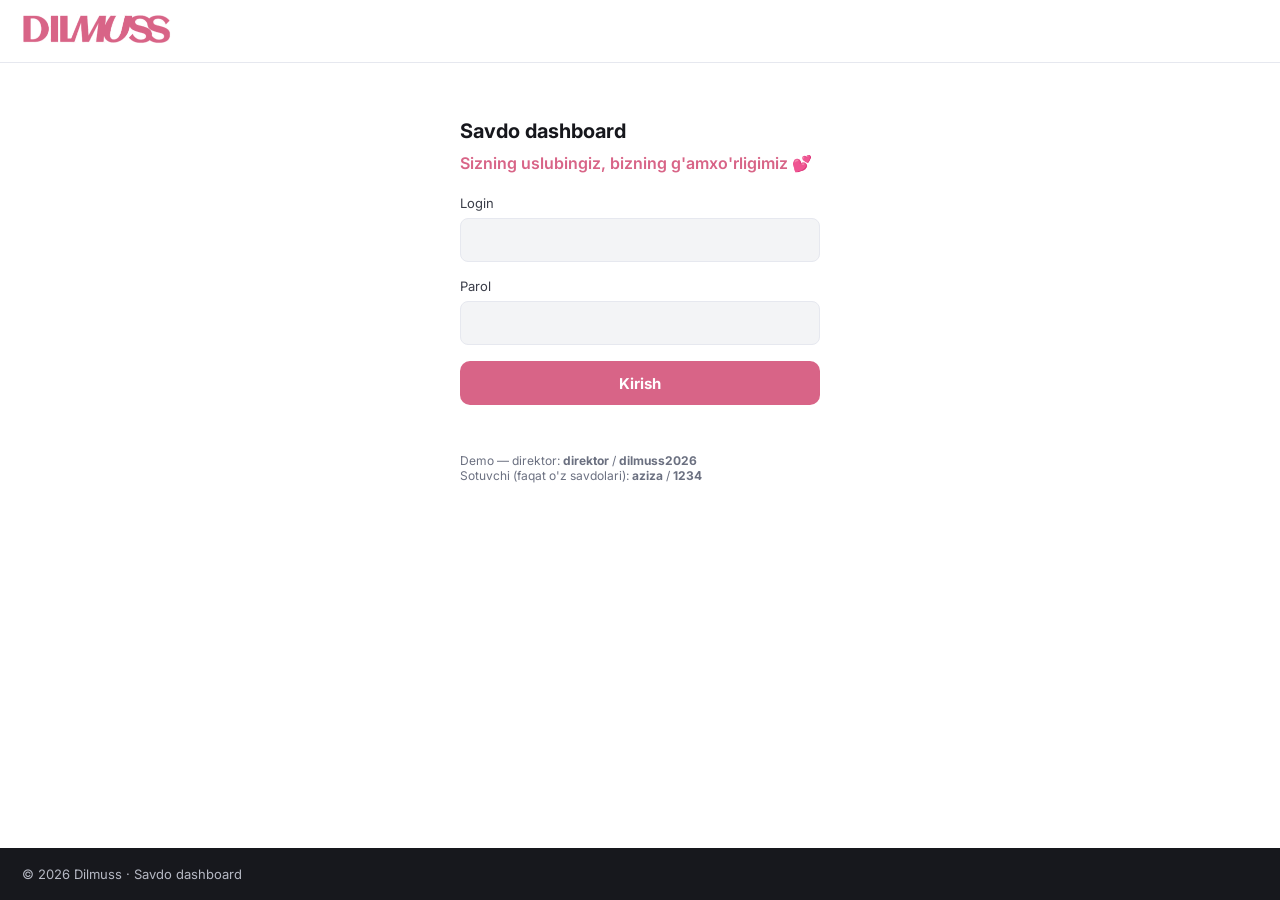
==== index.html @ 39a5c0d3 "Dilmuss savdo dashboard: filiallar, sotuvchilar, ballar va mukofotlar" ====
<!doctype html>
<html lang="uz">
<head>
  <meta charset="utf-8">
  <meta name="viewport" content="width=device-width, initial-scale=1">
  <meta name="robots" content="noindex, nofollow">
  <title>Dilmuss — kirish</title>
  <link rel="preconnect" href="https://fonts.googleapis.com">
  <link href="https://fonts.googleapis.com/css2?family=Inter:wght@400;500;600;700;800;900&display=swap" rel="stylesheet">
  <link rel="stylesheet" href="style.css">
  <link rel="stylesheet" href="dilmuss.css">
  <script src="app.js"></script>
</head>
<body>
  <header class="topbar">
    <a href="index.html" class="logo"><img class="brand-logo" src="logo.png" alt="Dilmuss"></a>
  </header>

  <main class="login-wrap">
    <form class="login-box" id="loginForm" autocomplete="on">
      <h1>Savdo dashboard</h1>
      <p style="color:var(--orange);font-weight:600;margin:-14px 0 22px">Sizning uslubingiz, bizning g'amxo'rligimiz 💕</p>
      <div class="field">
        <label for="login">Login</label>
        <input id="login" name="login" type="text" required autocomplete="username">
      </div>
      <div class="field">
        <label for="password">Parol</label>
        <input id="password" name="password" type="password" required autocomplete="current-password">
      </div>
      <button class="btn btn-block" type="submit">Kirish</button>
      <div class="error" id="error"></div>
      <p class="hint">
        Demo — direktor: <b>direktor</b> / <b>dilmuss2026</b><br>
        Sotuvchi (faqat o'z savdolari): <b>aziza</b> / <b>1234</b>
      </p>
    </form>
  </main>

  <footer class="footer" id="foot"></footer>

  <script>
    document.getElementById("foot").textContent = `© ${new Date().getFullYear()} Dilmuss · Savdo dashboard`;
    if (Auth.isLoggedIn()) location.replace("dashboard.html");
    document.getElementById("loginForm").addEventListener("submit", (e) => {
      e.preventDefault();
      const ok = Auth.login(document.getElementById("login").value.trim(), document.getElementById("password").value);
      if (ok) location.href = "dashboard.html";
      else document.getElementById("error").textContent = "Login yoki parol noto'g'ri";
    });
  </script>
</body>
</html>
---- style.css ----
:root {
  --orange: #ff6b00;
  --orange-dark: #e55f00;
  --orange-soft: #fff1e6;
  --bg: #f7f7f8;
  --card: #ffffff;
  --text: #16171c;
  --muted: #6b7080;
  --border: #e6e8ef;
  --input: #f3f4f6;
  --dark: #17181d;
  --green: #16a34a;
  --red: #dc2626;
  --radius: 14px;
}

* { box-sizing: border-box; margin: 0; padding: 0; }

body {
  font-family: "Inter", system-ui, -apple-system, "Segoe UI", sans-serif;
  background: var(--bg);
  color: var(--text);
  min-height: 100vh;
  display: flex;
  flex-direction: column;
}
a { color: inherit; text-decoration: none; }
button { font-family: inherit; cursor: pointer; }

/* ---------- Logo ---------- */
.logo { display: inline-flex; flex-direction: column; line-height: 1; }
.logo-text { font-weight: 900; font-size: 24px; letter-spacing: 1px; color: var(--dark); }
.logo-text span { color: var(--orange); }
.logo-sub {
  margin-top: 3px; font-size: 7px; font-weight: 700; letter-spacing: 1.5px;
  color: #fff; background: var(--orange); padding: 2px 6px; border-radius: 2px;
  text-transform: uppercase; align-self: flex-start;
}

/* ---------- Login ---------- */
.topbar { background: #fff; border-bottom: 1px solid var(--border); padding: 14px 22px; }
.footer { background: var(--dark); color: #b6b9c4; font-size: 13px; padding: 18px 22px; margin-top: auto; }
.login-wrap { flex: 1; display: flex; justify-content: center; padding: 56px 16px; background: #fff; }
.login-box { width: 100%; max-width: 360px; }
.login-box h1 { font-size: 20px; margin-bottom: 24px; }
.field { margin-bottom: 16px; }
.field label { display: block; font-size: 13px; color: #3a3d48; margin-bottom: 7px; }
.field input {
  width: 100%; height: 44px; border: 1px solid var(--border); background: var(--input);
  border-radius: 8px; padding: 0 12px; font-size: 15px; outline: none; transition: .15s;
}
.field input:focus { border-color: var(--orange); background: #fff; box-shadow: 0 0 0 3px var(--orange-soft); }
.error { color: var(--red); font-size: 13px; margin-top: 12px; min-height: 18px; }
.hint { margin-top: 18px; font-size: 12px; color: var(--muted); }

/* ---------- Buttons ---------- */
.btn {
  height: 44px; border: 0; border-radius: 10px; background: var(--orange); color: #fff;
  font-weight: 700; font-size: 15px; padding: 0 18px; transition: .15s;
}
.btn:hover { background: var(--orange-dark); }
.btn-block { width: 100%; }
.chip {
  height: 42px; padding: 0 15px; border-radius: 10px; border: 1px solid var(--border);
  background: var(--input); color: var(--text); font-size: 15px; font-weight: 500; transition: .12s;
}
.chip:hover { background: #e9eaee; }
.chip.active { background: var(--orange); border-color: var(--orange); color: #fff; font-weight: 700; }
.chip.sm { height: 38px; font-size: 14px; }
input[type="date"] {
  height: 42px; border: 1px solid var(--border); background: var(--input); border-radius: 10px;
  padding: 0 12px; font-family: inherit; font-size: 15px; color: var(--text);
}

/* ---------- Layout ---------- */
.layout { flex: 1; display: flex; }
.sidebar {
  width: 268px; flex-shrink: 0; background: #fff; border-right: 1px solid var(--border);
  padding: 20px 4px 16px; position: sticky; top: 0; height: 100vh; overflow-y: auto;
  display: flex; flex-direction: column;
}
.side-logo { margin: 0 16px 22px; }
.nav-title { font-size: 12px; letter-spacing: 1.6px; text-transform: uppercase; color: #8b8f9c; margin: 10px 16px 8px; }
.nav { margin-bottom: 12px; }
.nav a {
  display: flex; align-items: center; gap: 14px; padding: 12px 18px; border-radius: 10px; margin: 0 4px 2px;
  color: #2b2e38; font-size: 17px;
}
.nav a i { font-style: normal; width: 18px; text-align: center; font-size: 15px; color: #555a68; }
.nav a:hover { background: var(--input); }
.nav a.active { background: var(--orange); color: #fff; font-weight: 700; }
.nav a.active i { color: #fff; }
.side-foot { margin-top: auto; padding: 12px 16px 0; font-size: 13px; color: #8b8f9c; line-height: 1.6; }

.content { flex: 1; min-width: 0; padding: 24px 28px 40px; }
.page-head { display: flex; justify-content: space-between; align-items: flex-start; gap: 16px; flex-wrap: wrap; margin-bottom: 18px; }
.page-head h1 { font-size: 32px; letter-spacing: -.5px; }
.page-head p { color: #4a4e5a; font-size: 16px; margin-top: 6px; }
.head-actions { display: flex; align-items: center; gap: 10px; flex-wrap: wrap; }
.updated { font-size: 13px; color: var(--muted); }

.mobile-bar { display: none; align-items: center; gap: 12px; margin-bottom: 16px; }
.menu-btn { background: none; border: 0; padding: 4px; }
.backdrop { display: none; }

/* ---------- Cards ---------- */
.card { background: var(--card); border: 1px solid var(--border); border-radius: var(--radius); padding: 20px 22px; margin-bottom: 14px; }
.filter-row { display: flex; align-items: center; gap: 10px; flex-wrap: wrap; }
.filter-row .lbl { color: var(--muted); font-size: 15px; margin-right: 2px; }
.filter-row .sep { color: #b8bbc6; }
.range-text { color: var(--muted); font-size: 14px; margin-top: 12px; }
.mode-desc { color: #3a3d48; font-size: 15px; }

.sec-head { display: flex; align-items: baseline; gap: 14px; flex-wrap: wrap; margin: 30px 0 14px; }
.sec-head h2 { font-size: 20px; }
.sec-head span { color: var(--muted); font-size: 15px; }
.sub-head { display: flex; align-items: baseline; gap: 14px; flex-wrap: wrap; margin-bottom: 12px; }
.sub-head h3 { font-size: 19px; }
.sub-head span { color: var(--muted); font-size: 15px; }

.kpis { display: grid; grid-template-columns: repeat(4, 1fr); gap: 14px; margin-bottom: 14px; }
.kpis .card { margin: 0; min-height: 146px; }
.kpi .label { font-size: 15px; color: #3a3d48; }
.kpi .value { font-size: clamp(22px, 2.1vw, 32px); white-space: nowrap; font-weight: 800; margin: 10px 0 8px; letter-spacing: -.5px; font-variant-numeric: tabular-nums; }
.kpi .value.neg { color: var(--red); }
.kpi .value.pos { color: var(--green); }
.kpi .sub { font-size: 14px; color: var(--muted); }

.progress-row { display: grid; grid-template-columns: 240px 1fr 90px; align-items: center; gap: 12px; margin-bottom: 10px; font-size: 16px; }
.progress-row .track { height: 30px; background: var(--input); border-radius: 6px; overflow: hidden; }
.progress-row .fill { height: 100%; border-radius: 6px; transition: width .4s; }
.progress-row b { text-align: right; }
.note { color: var(--muted); font-size: 15px; line-height: 1.6; margin-top: 14px; }

/* ---------- Tables ---------- */
.table-wrap { overflow-x: auto; }
table { width: 100%; border-collapse: collapse; font-size: 16px; }
th {
  text-align: left; color: #6b7080; font-weight: 600; font-size: 13px; text-transform: uppercase;
  letter-spacing: .8px; padding: 10px 12px; border-bottom: 1px solid var(--border); white-space: nowrap;
}
td { padding: 11px 12px; border-bottom: 1px solid var(--border); white-space: nowrap; font-variant-numeric: tabular-nums; }
tr:last-child td { border-bottom: 0; }
td.num, th.num { text-align: right; }
td.pos { color: var(--green); }
td.neg { color: var(--red); }
.hint-i { color: var(--muted); font-weight: 400; }

/* ---------- Charts ---------- */
.grid-2b { display: grid; grid-template-columns: 1fr 1fr; gap: 14px 14px; }
.chart-box { position: relative; height: 240px; }
.tip {
  position: fixed; z-index: 50; pointer-events: none; opacity: 0; transition: opacity .1s;
  background: #111214; color: #fff; border-radius: 10px; padding: 12px 14px; font-size: 15px; line-height: 1.55; min-width: 150px;
}
.tip .tt { color: #ff8a33; font-weight: 700; }
.tip .tp { color: #4ade80; font-weight: 700; }
.tip .tn { color: #ff8a33; font-weight: 700; }

.empty { color: var(--muted); padding: 40px; text-align: center; }

/* ---------- Responsive ---------- */
@media (max-width: 1100px) { .kpis { grid-template-columns: repeat(2, 1fr); } }
@media (max-width: 960px) {
  .grid-2b { grid-template-columns: 1fr; }
  .sidebar { position: fixed; left: 0; z-index: 30; transform: translateX(-100%); transition: transform .2s; }
  .sidebar.open { transform: none; }
  .backdrop.show { display: block; position: fixed; inset: 0; background: rgba(0,0,0,.3); z-index: 25; }
  .mobile-bar { display: flex; }
}
@media (max-width: 600px) {
  .content { padding: 16px; }
  .kpis { grid-template-columns: 1fr; }
  .kpis .card { min-height: 0; }
  .kpi .value { font-size: 26px; }
  .page-head h1 { font-size: 26px; }
  .progress-row { grid-template-columns: 1fr 60px; }
  .progress-row .track { grid-column: 1 / -1; grid-row: 2; }
  .card { padding: 16px; }
}

/* grid ichidagi keng jadval sahifani kengaytirmasin */
.grid-2b > *, .grid-ch > *, .grid-3-1 > *, .grid-2 > * { min-width: 0; }
---- dilmuss.css ----
/* Dilmuss brendi: asosiy rang (style.css dagi --orange o'rniga) */
:root {
  --orange: #d86487;
  --orange-dark: #c04d71;
  --orange-soft: #fbebf0;
}

.brand-logo { display: block; height: 30px; width: auto; }
.side-logo .brand-logo { height: 26px; }
.mobile-bar .brand-logo { height: 20px; }

.filter-row select {
  height: 42px; border: 1px solid var(--border); background: var(--input); border-radius: 10px;
  padding: 0 12px; font-family: inherit; font-size: 15px; color: var(--text); max-width: 100%;
}
.filter-row select:disabled { opacity: .7; }

.kpi-grid { display: grid; grid-template-columns: repeat(4, 1fr); gap: 14px; margin-bottom: 14px; }
.kpi-grid .card { margin: 0; }
.delta { font-size: 13px; font-weight: 700; }
.delta.up { color: var(--green); }
.delta.down { color: var(--red); }
.delta small { color: var(--muted); font-weight: 500; }

.grid-3-1 { display: grid; grid-template-columns: 2fr 1fr; gap: 14px; }
.grid-3-1 > .card, .grid-2b > .card { margin: 0; }
.card h3.ct { font-size: 17px; margin-bottom: 14px; display: flex; justify-content: space-between; align-items: baseline; gap: 10px; flex-wrap: wrap; }
.card h3.ct span { font-size: 13px; font-weight: 500; color: var(--muted); }
.chart-box.tall { height: 300px; }

tr.click { cursor: pointer; }
tr.click:hover td { background: #fafafa; }
tr.me td { background: var(--orange-soft); }
.medal { font-size: 18px; }
.rank { color: var(--muted); font-weight: 700; }
.mini-bar { display: inline-block; height: 8px; border-radius: 4px; background: var(--orange); vertical-align: middle; margin-right: 8px; }
.plan-cell { min-width: 150px; }
.plan-track { display: inline-block; width: 80px; height: 8px; background: var(--input); border-radius: 4px; overflow: hidden; vertical-align: middle; margin-right: 8px; }
.plan-track i { display: block; height: 100%; }

.toolbar { display: flex; gap: 10px; flex-wrap: wrap; align-items: center; margin-bottom: 12px; }
.toolbar input[type="search"] {
  flex: 1; min-width: 200px; height: 42px; border: 1px solid var(--border); background: var(--input);
  border-radius: 10px; padding: 0 12px; font-size: 15px; font-family: inherit;
}
.pager { display: flex; gap: 8px; align-items: center; justify-content: flex-end; margin-top: 12px; color: var(--muted); font-size: 14px; }

.drop {
  border: 2px dashed var(--border); border-radius: var(--radius); padding: 36px 16px; text-align: center;
  color: var(--muted); background: #fcfcfd; transition: .15s;
}
.drop.over { border-color: var(--orange); background: var(--orange-soft); }
.drop b { color: var(--text); }
.map-list { display: grid; grid-template-columns: repeat(auto-fill, minmax(220px, 1fr)); gap: 8px; margin-top: 12px; font-size: 14px; }
.map-list div { background: var(--input); border-radius: 8px; padding: 8px 10px; }
.map-list .miss { color: var(--muted); }
.ok-msg { color: var(--green); font-weight: 600; }
.err-msg { color: var(--red); font-weight: 600; }
code { background: var(--input); padding: 2px 6px; border-radius: 4px; font-size: 13px; }

.role-badge { font-size: 12px; font-weight: 700; padding: 4px 10px; border-radius: 20px; background: var(--orange-soft); color: var(--orange); }
.src-badge { font-size: 12px; font-weight: 700; padding: 4px 10px; border-radius: 20px; background: #fff4e0; color: #b45309; }

/* ---------- Ballar va mukofotlar ---------- */
.podium { display: grid; grid-template-columns: 1fr 1.15fr 1fr; gap: 14px; align-items: end; margin-bottom: 14px; }
.podium .card { margin: 0; text-align: center; position: relative; }
.podium .p1 { border: 2px solid #d4a017; padding-top: 28px; padding-bottom: 28px; }
.podium .p2 { border-top: 4px solid #8a94a6; }
.podium .p3 { border-top: 4px solid #b7794a; }
.podium .big-medal { font-size: 40px; line-height: 1; }
.podium .who { font-size: 18px; font-weight: 800; margin-top: 8px; }
.podium .where { color: var(--muted); font-size: 13px; }
.podium .pts { font-size: 28px; font-weight: 800; color: var(--orange); margin: 8px 0 2px; font-variant-numeric: tabular-nums; }
.podium .prize { display: inline-block; margin-top: 8px; font-size: 13px; font-weight: 700; background: #fff7e0; color: #9a6b00; padding: 4px 10px; border-radius: 20px; }
.badge-grid { display: grid; grid-template-columns: repeat(5, 1fr); gap: 14px; margin-bottom: 14px; }
.badge-grid .card { margin: 0; }
.nom-icon { font-size: 30px; }
.nom-title { font-weight: 800; font-size: 16px; margin-top: 6px; }
.nom-desc { color: var(--muted); font-size: 12px; margin-top: 2px; min-height: 30px; }
.nom-who { font-weight: 700; margin-top: 10px; }
.nom-val { color: var(--orange); font-weight: 700; font-size: 14px; }
.lvl { display: inline-flex; align-items: center; gap: 4px; padding: 3px 9px; border-radius: 20px; font-size: 12px; font-weight: 700; color: #fff; white-space: nowrap; }
.chips-sm { display: flex; gap: 4px; flex-wrap: wrap; }
.chips-sm span { font-size: 15px; }
.my-card { display: grid; grid-template-columns: 1.2fr 1fr; gap: 20px; border: 2px solid var(--orange); }
.my-card .big { font-size: 40px; font-weight: 800; color: var(--orange); font-variant-numeric: tabular-nums; }
.breakdown { display: grid; grid-template-columns: 1fr auto; gap: 6px 14px; font-size: 14px; }
.breakdown b { text-align: right; font-variant-numeric: tabular-nums; }
.given { background: #e8f7ee; color: var(--green); border-color: #bfe8cf; }
.rules li { margin: 6px 0 6px 18px; font-size: 15px; }
textarea.tg { width: 100%; min-height: 190px; border: 1px solid var(--border); border-radius: 10px; padding: 12px; font-family: inherit; font-size: 14px; background: var(--input); resize: vertical; }
details summary { cursor: pointer; font-weight: 700; margin: 6px 0; }

@media (max-width: 1100px) {
  .badge-grid { grid-template-columns: repeat(2, 1fr); }
  .my-card { grid-template-columns: 1fr; }
}
@media (max-width: 700px) {
  .podium { grid-template-columns: 1fr; }
  .podium .p1 { order: -1; }
}

@media (max-width: 1100px) {
  .kpi-grid { grid-template-columns: repeat(2, 1fr); }
  .grid-3-1 { grid-template-columns: 1fr; }
}
@media (max-width: 600px) {
  .kpi-grid { grid-template-columns: 1fr 1fr; gap: 10px; }
  .kpi-grid .kpi .value { font-size: 20px; }
}
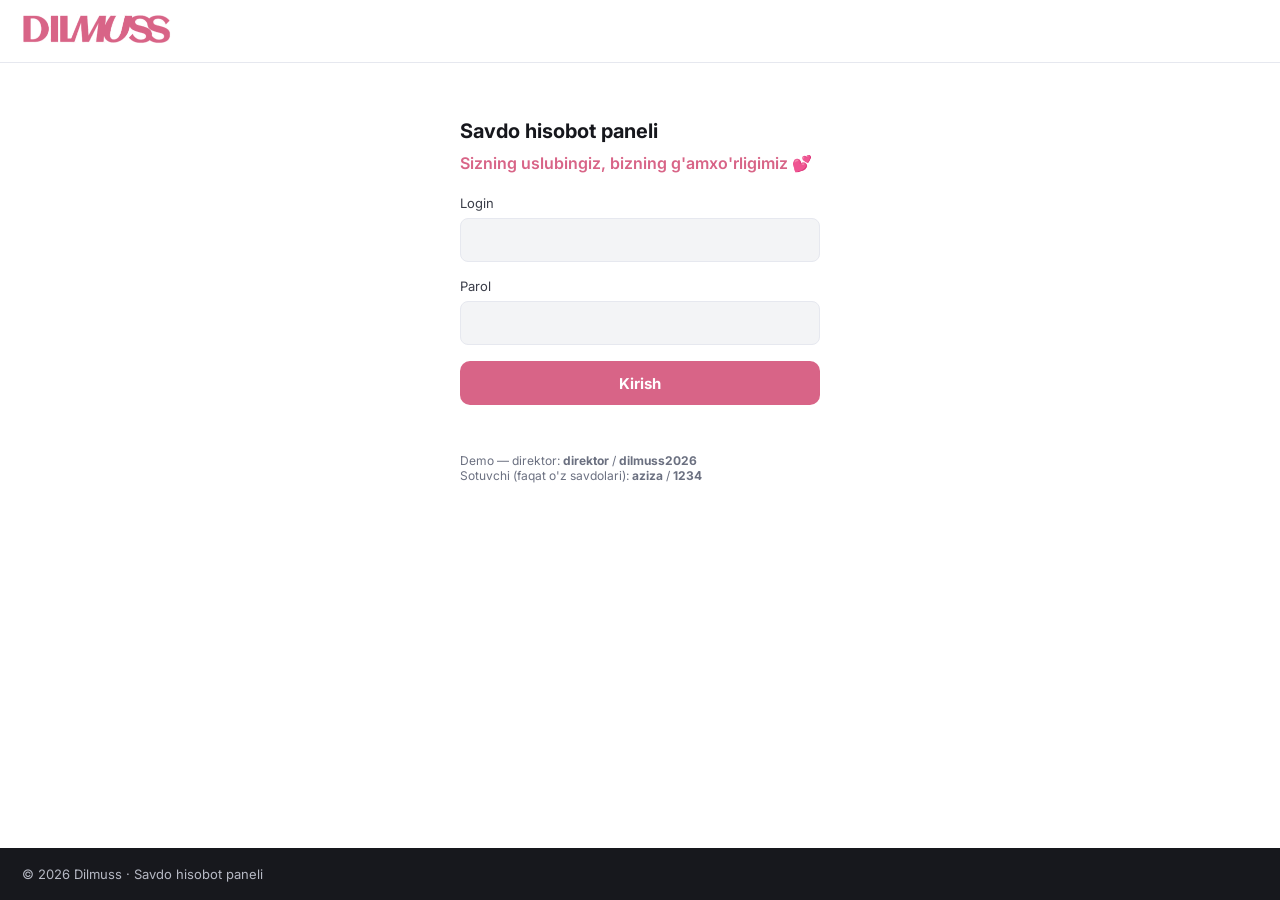
==== commit abd9206d: ""Dashboard" so'zini "hisobot paneli" ga almashtirish Co-Authored-By: Claude Opus 5.5 <noreply@anthro" ====
--- a/index.html
+++ b/index.html
@@ -18,7 +18,7 @@
 
   <main class="login-wrap">
     <form class="login-box" id="loginForm" autocomplete="on">
-      <h1>Savdo dashboard</h1>
+      <h1>Savdo hisobot paneli</h1>
       <p style="color:var(--orange);font-weight:600;margin:-14px 0 22px">Sizning uslubingiz, bizning g'amxo'rligimiz 💕</p>
       <div class="field">
         <label for="login">Login</label>
@@ -40,7 +40,7 @@
   <footer class="footer" id="foot"></footer>
 
   <script>
-    document.getElementById("foot").textContent = `© ${new Date().getFullYear()} Dilmuss · Savdo dashboard`;
+    document.getElementById("foot").textContent = `© ${new Date().getFullYear()} Dilmuss · Savdo hisobot paneli`;
     if (Auth.isLoggedIn()) location.replace("dashboard.html");
     document.getElementById("loginForm").addEventListener("submit", (e) => {
       e.preventDefault();
